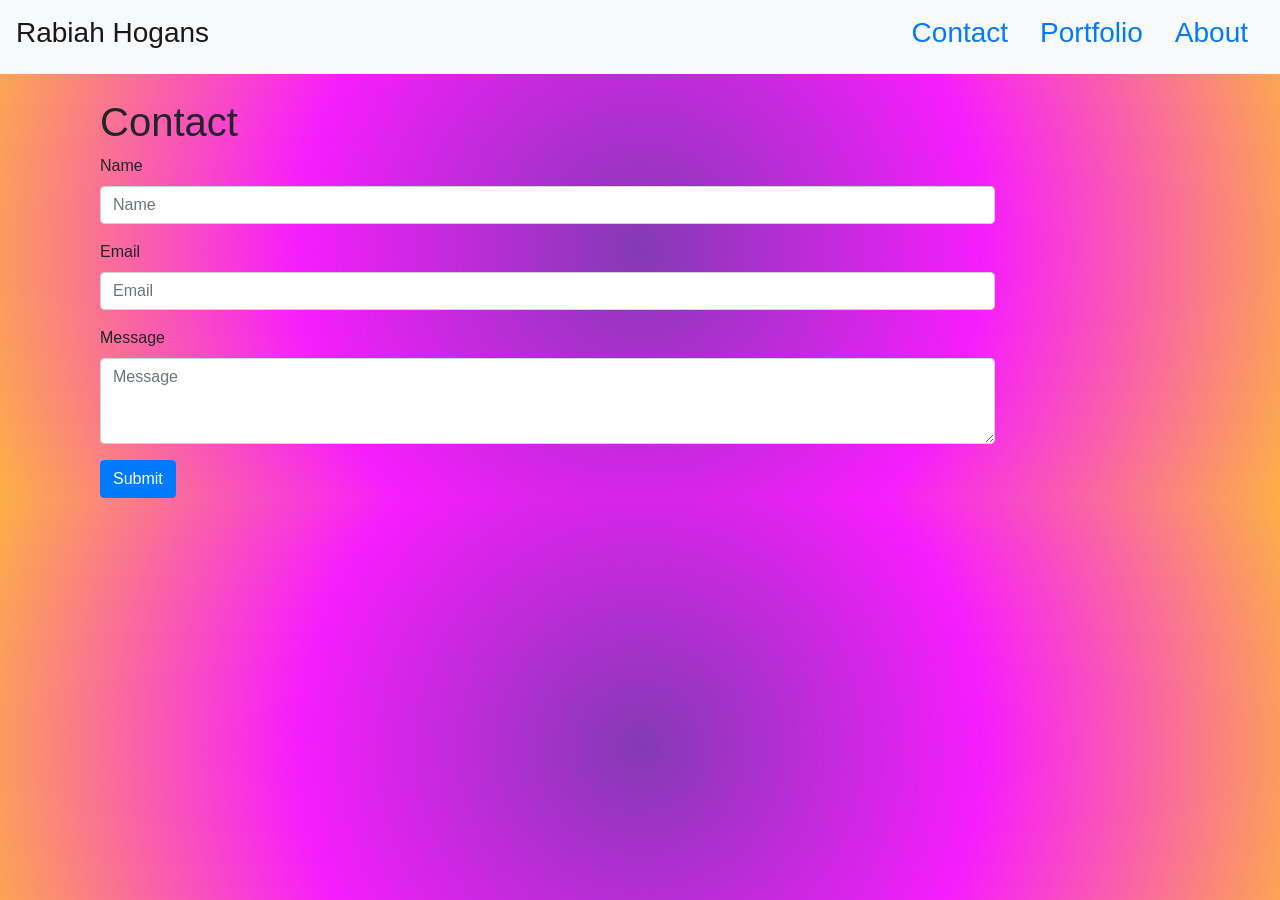
==== hw7Rabiah-Hogansportfolio/contact.html @ eabe9028 "feat:updated position and CSS" ====
<!DOCTYPE html>
<html lang="en">

<head>
  <!-- Required meta tags -->
  <meta charset="utf-8">

  <meta name="viewport" content="width=device-width, initial-scale=1, shrink-to-fit=no">
   <!-- Bootstrap CSS -->
  <link rel="stylesheet" href="https://stackpath.bootstrapcdn.com/bootstrap/4.4.1/css/bootstrap.min.css"
    integrity="sha384-Vkoo8x4CGsO3+Hhxv8T/Q5PaXtkKtu6ug5TOeNV6gBiFeWPGFN9MuhOf23Q9Ifjh" crossorigin="anonymous">
 <!--link to style.css-->
 <link rel="stylesheet" href="style.css">
  
    <title>Rabiah Hogans contact tab</title>
</head>

<body class="contact">
  <nav class="navbar navbar-expand-lg navbar-light bg-light">
        <a class="navbar-brand" href="#"><h3>Rabiah Hogans</h3></a>
        <button class="navbar-toggler" type="button" data-toggle="collapse" data-target="#navbarText" aria-controls="navbarText" aria-expanded="false" aria-label="Toggle navigation">
          <span class="navbar-toggler-icon"></span>
        </button>
        <div class="collapse navbar-collapse" id="navbarText">
          <ul class="nav justify-content-end bg-light ml-auto">
            <li class="nav-item">
              <a class="nav-link" href="contact.html"><h3>Contact</h3></a>
                    </li>
                  <li class="nav-item">
                     <a class="nav-link" href="portfolio.html"><h3>Portfolio</h3></a>
                  </li>
                  <li class="nav-item">
                  
                    <a class="nav-link" href="index.html"><h3>About</h3></a>
                  </li>
          </ul>
           </div>
      </nav>
    </div>	   
   
  <div class="container">

    <div class="col-md-10 background">
        <form>
          <br>
          <h1>Contact </h1>
        
          <div class="form-group">
            <label for="exampleFormControlInput1">Name</label>
            <input type="email" class="form-control" id="exampleFormControlInput1" placeholder="Name">
          </div>
          <div class="form-group">
            <label for="exampleFormControlInput1">Email</label>
            <input type="email" class="form-control" id="exampleFormControlInput1" placeholder="Email">
          </div>
          
          <div class="form-group">
            <label for="exampleFormControlTextarea1">Message</label>
            <textarea class="form-control" id="exampleFormControlTextarea1" placeholder="Message" rows="3"></textarea>
          </div>
          
          <button type="submit" class="btn btn-primary">Submit</button>
       
      </form>
    </div>
  </div>
  <script src="https://code.jquery.com/jquery-3.5.1.slim.min.js" integrity="sha384-DfXdz2htPH0lsSSs5nCTpuj/zy4C+OGpamoFVy38MVBnE+IbbVYUew+OrCXaRkfj" crossorigin="anonymous"></script>
<script src="https://cdn.jsdelivr.net/npm/bootstrap@4.5.3/dist/js/bootstrap.bundle.min.js" integrity="sha384-ho+j7jyWK8fNQe+A12Hb8AhRq26LrZ/JpcUGGOn+Y7RsweNrtN/tE3MoK7ZeZDyx" crossorigin="anonymous"></script>
</body>
</html>
---- hw7Rabiah-Hogansportfolio/style.css ----
/* #name {font-weight: bold;} */
.contact{
  background: rgb(131,58,180);
background: radial-gradient(circle, rgba(131,58,180,1) 0%, rgba(247,29,253,1) 50%, rgba(252,176,69,1) 100%); }
.portfolio{background: rgb(131,58,180);
  background: radial-gradient(circle, rgba(131,58,180,1) 0%, rgba(43,29,253,1) 50%, rgba(252,176,69,1) 100%);}
.About{background: rgb(131,58,180);
  background: radial-gradient(circle, rgba(131,58,180,1) 0%, rgba(29,253,207,1) 70%);
} 
.index-about{
  font-style: oblique;
  font-weight: bolder;
  margin-left: 800px;
  color: greenyellow;
 font-size: 100px;
}
  .bio{
    float: right;
    font-weight: bolder;
    font-size: larger;
    margin-left: 350px;
    font-family: Papyrus, Herculanum, Party LET, Curlz MT, Harrington, fantasy;
  color: greenyellow; 
  }
      .aboutme {
          float: left;
          width: 400px;
          height: 300px;
      }
      .about-photo{ display: block;
        margin-left: 500px;
        width: 500%;
      height: 400px;}
   .name{
    font-size: 75px;
   }
   .nav-link-index{
    font-family: Papyrus, Herculanum, Party LET, Curlz MT, Harrington, fantasy;
    color: greenyellow; 
    
   }
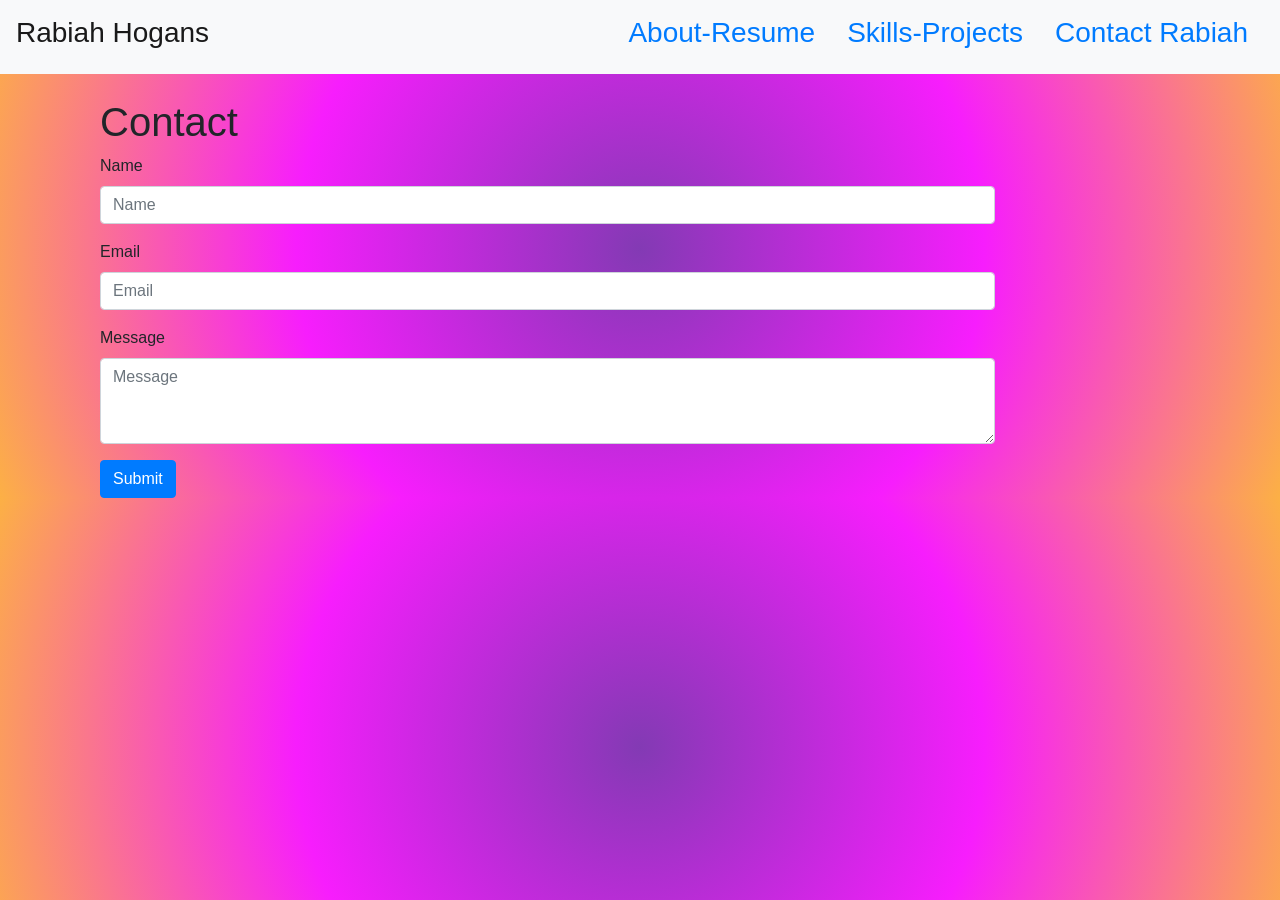
==== commit 79bb8df1: "feat:renamed portfolio page to skills and updated photos with links to project" ====
--- a/hw7Rabiah-Hogansportfolio/contact.html
+++ b/hw7Rabiah-Hogansportfolio/contact.html
@@ -24,15 +24,16 @@
         <div class="collapse navbar-collapse" id="navbarText">
           <ul class="nav justify-content-end bg-light ml-auto">
             <li class="nav-item">
-              <a class="nav-link" href="contact.html"><h3>Contact</h3></a>
-                    </li>
+                  
+              <a class="nav-link" href="index.html"><h3>About-Resume</h3></a>
+            </li>
                   <li class="nav-item">
-                     <a class="nav-link" href="portfolio.html"><h3>Portfolio</h3></a>
+                     <a class="nav-link" href="skills-projects.html"><h3>Skills-Projects</h3></a>
                   </li>
-                  <li class="nav-item">
-                  
-                    <a class="nav-link" href="index.html"><h3>About</h3></a>
-                  </li>
+               <li class="nav-item">
+                    <a class="nav-link" href="contact.html"><h3>Contact Rabiah</h3></a>
+                          </li>
+               
           </ul>
            </div>
       </nav>
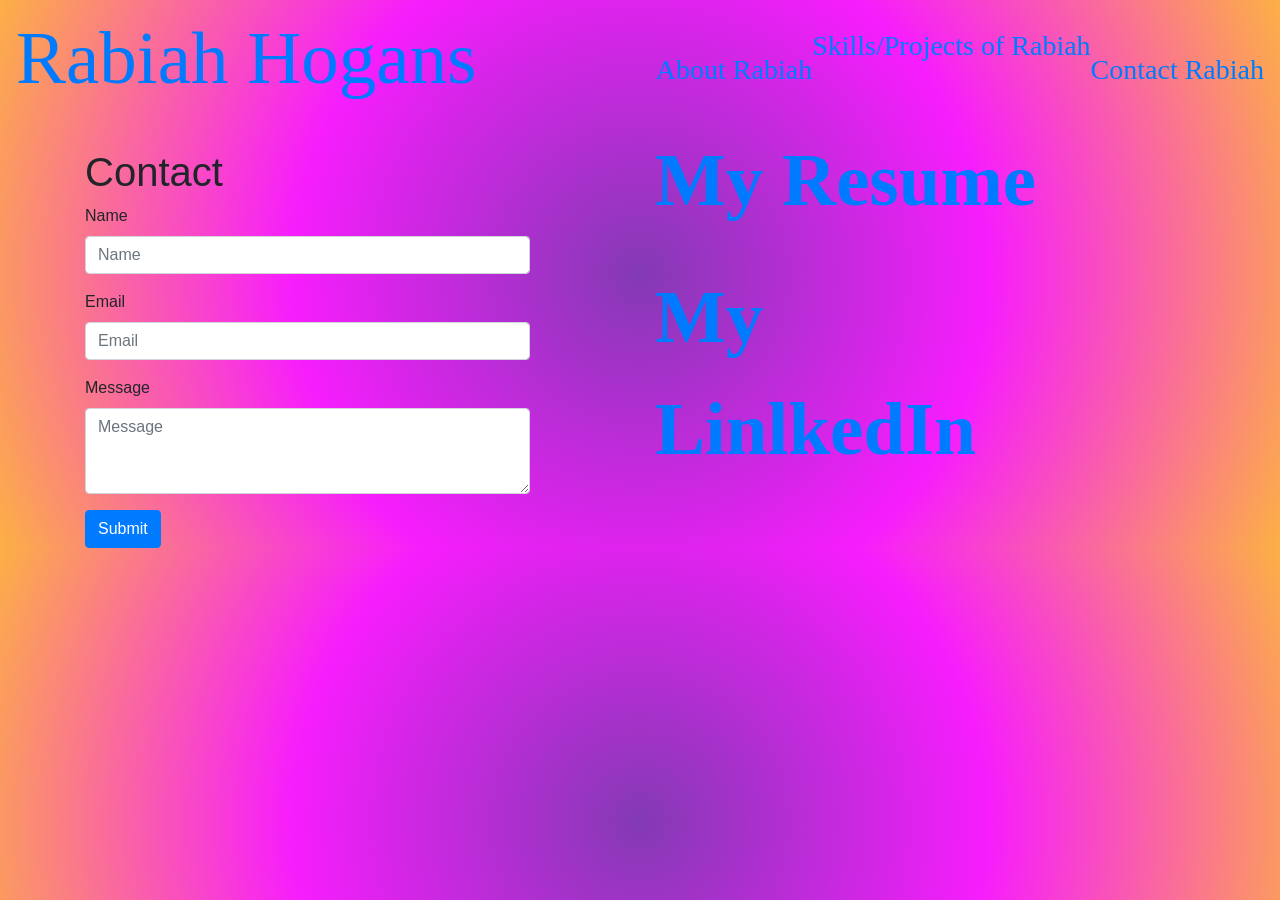
==== commit d9c737e1: "testing" ====
--- a/hw7Rabiah-Hogansportfolio/contact.html
+++ b/hw7Rabiah-Hogansportfolio/contact.html
@@ -16,22 +16,33 @@
 </head>
 
 <body class="contact">
-  <nav class="navbar navbar-expand-lg navbar-light bg-light">
-        <a class="navbar-brand" href="#"><h3>Rabiah Hogans</h3></a>
-        <button class="navbar-toggler" type="button" data-toggle="collapse" data-target="#navbarText" aria-controls="navbarText" aria-expanded="false" aria-label="Toggle navigation">
-          <span class="navbar-toggler-icon"></span>
-        </button>
-        <div class="collapse navbar-collapse" id="navbarText">
-          <ul class="nav justify-content-end bg-light ml-auto">
-            <li class="nav-item">
+  <nav class="navbar navbar-expand-lg navbar">
+    <a class="navbar-brand" href="#">
+      <h1 class="name">Rabiah Hogans</h1>
+    </a>
+    <button class="navbar-toggler" type="button" data-toggle="collapse" data-target="#navbarText"
+      aria-controls="navbarText" aria-expanded="false" aria-label="Toggle navigation">
+      <span class="navbar-toggler-icon"></span>
+    </button>
+    <div class="collapse navbar-collapse" id="navbarText">
+      <ul class="nav justify-content-end ml-auto">
+        <li class="nav-item">
+          <br>
+                      <a class="nav-link-index" href="index.html">
+                        <h3>About Rabiah</h3>
+                      </a>
+                    </li>
                   
-              <a class="nav-link" href="index.html"><h3>About-Resume</h3></a>
-            </li>
-                  <li class="nav-item">
-                     <a class="nav-link" href="skills-projects.html"><h3>Skills-Projects</h3></a>
-                  </li>
-               <li class="nav-item">
-                    <a class="nav-link" href="contact.html"><h3>Contact Rabiah</h3></a>
+        <li class="nav-item">
+          <a class="nav-link-index" href="skills-projects.html">
+            <h3>Skills/Projects of Rabiah</h3>
+          </a>
+        </li>
+        <li class="nav-item">
+          <br>
+          <a class="nav-link-index" href="contact.html">
+            <h3>Contact Rabiah</h3>
+          </a>
                           </li>
                
           </ul>
@@ -40,30 +51,41 @@
     </div>	   
    
   <div class="container">
-
-    <div class="col-md-10 background">
-        <form>
+  <div class="row"> 
+    <div class="col-md-5 background">
+      <form name="contact" class="contact-form" method="POST" data-netlify="true">
+        
           <br>
           <h1>Contact </h1>
         
           <div class="form-group">
             <label for="exampleFormControlInput1">Name</label>
-            <input type="email" class="form-control" id="exampleFormControlInput1" placeholder="Name">
+            <input name="name" type="text" class="form-control" id="exampleFormControlInput1" placeholder="Name">
           </div>
           <div class="form-group">
             <label for="exampleFormControlInput1">Email</label>
-            <input type="email" class="form-control" id="exampleFormControlInput1" placeholder="Email">
+            <input name="email" type="email" class="form-control" id="exampleFormControlInput1" placeholder="Email">
           </div>
           
           <div class="form-group">
             <label for="exampleFormControlTextarea1">Message</label>
-            <textarea class="form-control" id="exampleFormControlTextarea1" placeholder="Message" rows="3"></textarea>
+            <textarea name="message"class="form-control" id="exampleFormControlTextarea1" placeholder="Message" rows="3"></textarea>
           </div>
           
           <button type="submit" class="btn btn-primary">Submit</button>
        
       </form>
     </div>
+      <div class="col-md-1">
+  </div>
+  <div class="col-md-5">
+    <a class="bolder" href="Images/CopyofRabiah_Hogans_Resume re.pdf" download> My Resume</a>
+    <br>
+    <br>
+    <a class="bolder" href = "https://www.linkedin.com/in/rabiah-hogans-8a300024/">My LinlkedIn</a> 
+  </div>
+  
+  </div>
   </div>
   <script src="https://code.jquery.com/jquery-3.5.1.slim.min.js" integrity="sha384-DfXdz2htPH0lsSSs5nCTpuj/zy4C+OGpamoFVy38MVBnE+IbbVYUew+OrCXaRkfj" crossorigin="anonymous"></script>
 <script src="https://cdn.jsdelivr.net/npm/bootstrap@4.5.3/dist/js/bootstrap.bundle.min.js" integrity="sha384-ho+j7jyWK8fNQe+A12Hb8AhRq26LrZ/JpcUGGOn+Y7RsweNrtN/tE3MoK7ZeZDyx" crossorigin="anonymous"></script>
--- a/hw7Rabiah-Hogansportfolio/style.css
+++ b/hw7Rabiah-Hogansportfolio/style.css
@@ -1,16 +1,21 @@
  /* #name {font-weight: bold;} */
 .contact{
   background: rgb(131,58,180);
-background: radial-gradient(circle, rgba(131,58,180,1) 0%, rgba(247,29,253,1) 50%, rgba(252,176,69,1) 100%); }
-.portfolio{background: rgb(131,58,180);
-  background: radial-gradient(circle, rgba(131,58,180,1) 0%, rgba(43,29,253,1) 50%, rgba(252,176,69,1) 100%);}
-.About{background: rgb(131,58,180);
+background: radial-gradient(circle, rgba(131,58,180,1) 0%, rgba(247,29,253,1) 50%, rgba(252,176,69,1) 100%);
+ }
+
+.portfolio{
+  background: rgb(131,58,180);
+background: linear-gradient(90deg, rgba(131,58,180,1) 0%, rgba(29,253,51,1) 70%);
+}
+.About{
+  background: rgb(131,58,180);
   background: radial-gradient(circle, rgba(131,58,180,1) 0%, rgba(29,253,207,1) 70%);
 } 
 .index-about{
-  font-style: oblique;
-  font-weight: bolder;
-  margin-left: 800px;
+  font-family: Papyrus, Herculanum, Party LET, Curlz MT, Harrington, fantasy;
+   font-weight: bolder;
+  margin-left: 600px;
   color: greenyellow;
  font-size: 100px;
 }
@@ -33,9 +38,18 @@
       height: 400px;}
    .name{
     font-size: 75px;
+    font-family: Papyrus, Herculanum, Party LET, Curlz MT, Harrington, fantasy;
+
    }
    .nav-link-index{
     font-family: Papyrus, Herculanum, Party LET, Curlz MT, Harrington, fantasy;
-    color: greenyellow; 
+    color: p; 
+    font: ;
     
+   }
+   .bolder{
+     font-weight: bolder;
+     font-family: Papyrus, Herculanum, Party LET, Curlz MT, Harrington, fantasy;
+     font-size: 75px;
+
    }
